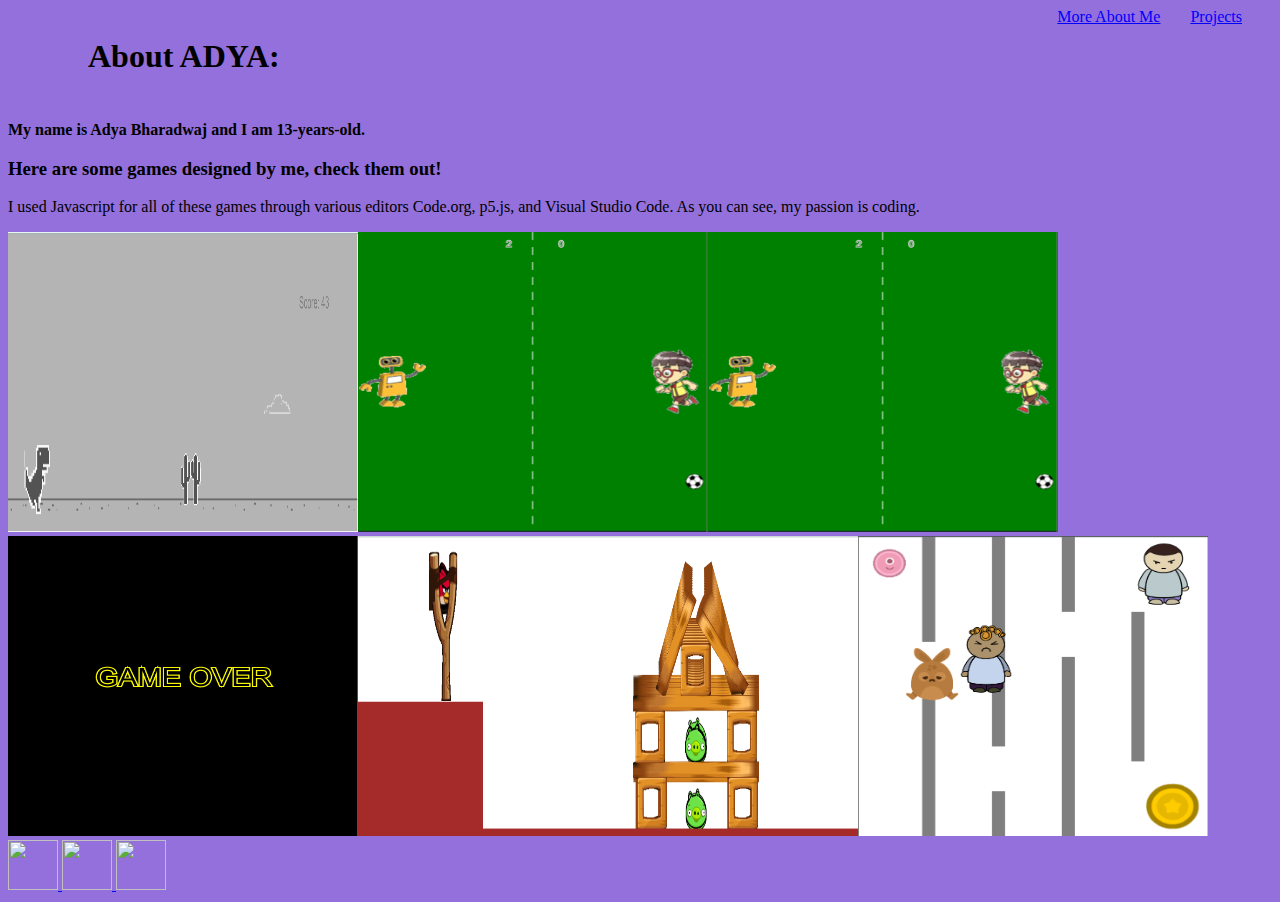
==== index.html @ 0c985a30 "Add files via upload" ====
<!DOCTYPE HTML>
<html>
    <head>

        <title> Adya's Portfolio </title>

        <link rel = "stylesheet"
        type = "text/css"
        href = "style.css"/>

    </head>

    <body>

        <div class = "header">

        <h1> <B> About ADYA: </B> </h1>

        <div class = "header2">
            <a href = "aboutMe.html"> More About Me </a>
            <a href = "index.html"> Projects </a>
        </div>

        </div>

        <p> <B> My name is Adya Bharadwaj and I am 13-years-old. </B></p>

        <h3> Here are some games designed by me, check them out! </h3>
        <p> I used Javascript for all of these games through various editors Code.org, p5.js, and Visual Studio Code. As you can see, my passion is coding.</p>

        <div class = "grid">

        <div class = "grid2">
            <a href = "https://editor.p5js.org/ad.b.aithal/present/Q_zgF5F5T"> <img src = "trexGame.png" width = 350 height = 300 /> </a>
            <p> Trex Infinite Runner Game </p>
        </div>

        <div class = "grid2">
            <a href = "https://studio.code.org/projects/gamelab/2IWRAextIypt1Yh3a0_SbBxxahi2DIx_hEsOzzTc10c"> <img src = "soccer.png" width = 350 height = 300 /> </a>
            <p> Multiplayer Soccer Game </p>
        </div>

        <div class = "grid2">
            <a href = "https://adya474.github.io/CarRacingGameFinal/"> <img src = "soccer.png" width = 350 height = 300 /> </a>
            <p> Multiplayer Car Game </p>
        </div>

        <div class = "grid2">
            <a href = "https://editor.p5js.org/ad.b.aithal/present/jkXK-yZRk"> <img src = "ghosttower.png" width = 350 height = 300 /> </a>
            <p> Ghost Runner Game </p>
        </div>

        <div class = "grid2">
            <a href = "https://adya474.github.io/FinalAngryBirdsGame/"> <img src = "angrybirds.png" width = 500 height = 300 /> </a>
            <p> Angry Birds </p>
        </div>
        
        <div class = "grid2">
            <a href = "https://studio.code.org/projects/gamelab/yVIL9s43eydQ9YJlHxBXGYC9vJ6vvhGFJrqlWZGE2-g"> <img src = "hardgame.png" width = 350 height = 300 /> </a>
            <p> World's Hardest Game </p>
        </div>

        </div>
        <a href = "#"> <img src = "Icons/fb.png" width = 50 height = 50/> </a>
        <a href = "#"> <img src = "Icons/insta.png" width = 50 height = 50/> </a>
        <a href = "#"> <img src = "Icons/youtube.png" width = 50 height = 50/> </a>

    </body>

</html>
---- style.css ----
h1
{
    margin: 30px;
    padding-left: 50px;

}

*{
    background-color: mediumpurple;
}


.header
{

    display: flex;
    justify-content: space-between;
}

.header2
{
    display:flex;
    justify-content: space-evenly;
    

}

.header2 a{
    margin-right: 30px;
}

.grid
{

    background-color: mediumpurple;
    display: flex;
    flex-wrap: wrap;
    
}
.grid2 {
    position:relative;
}

.grid2 p{
    position: absolute;
    top:50%;
    left:50%;
    transform : translate(-50%,-50%);
    opacity: 0
}

.grid2:hover p{
    
    opacity: 1;

}

.grid2:hover img{

    opacity: 0.3;

}

body
{
    background-color:mediumpurple;
}

a:link {
    color:blue;
}

a:visited{

    color:blueviolet;
}
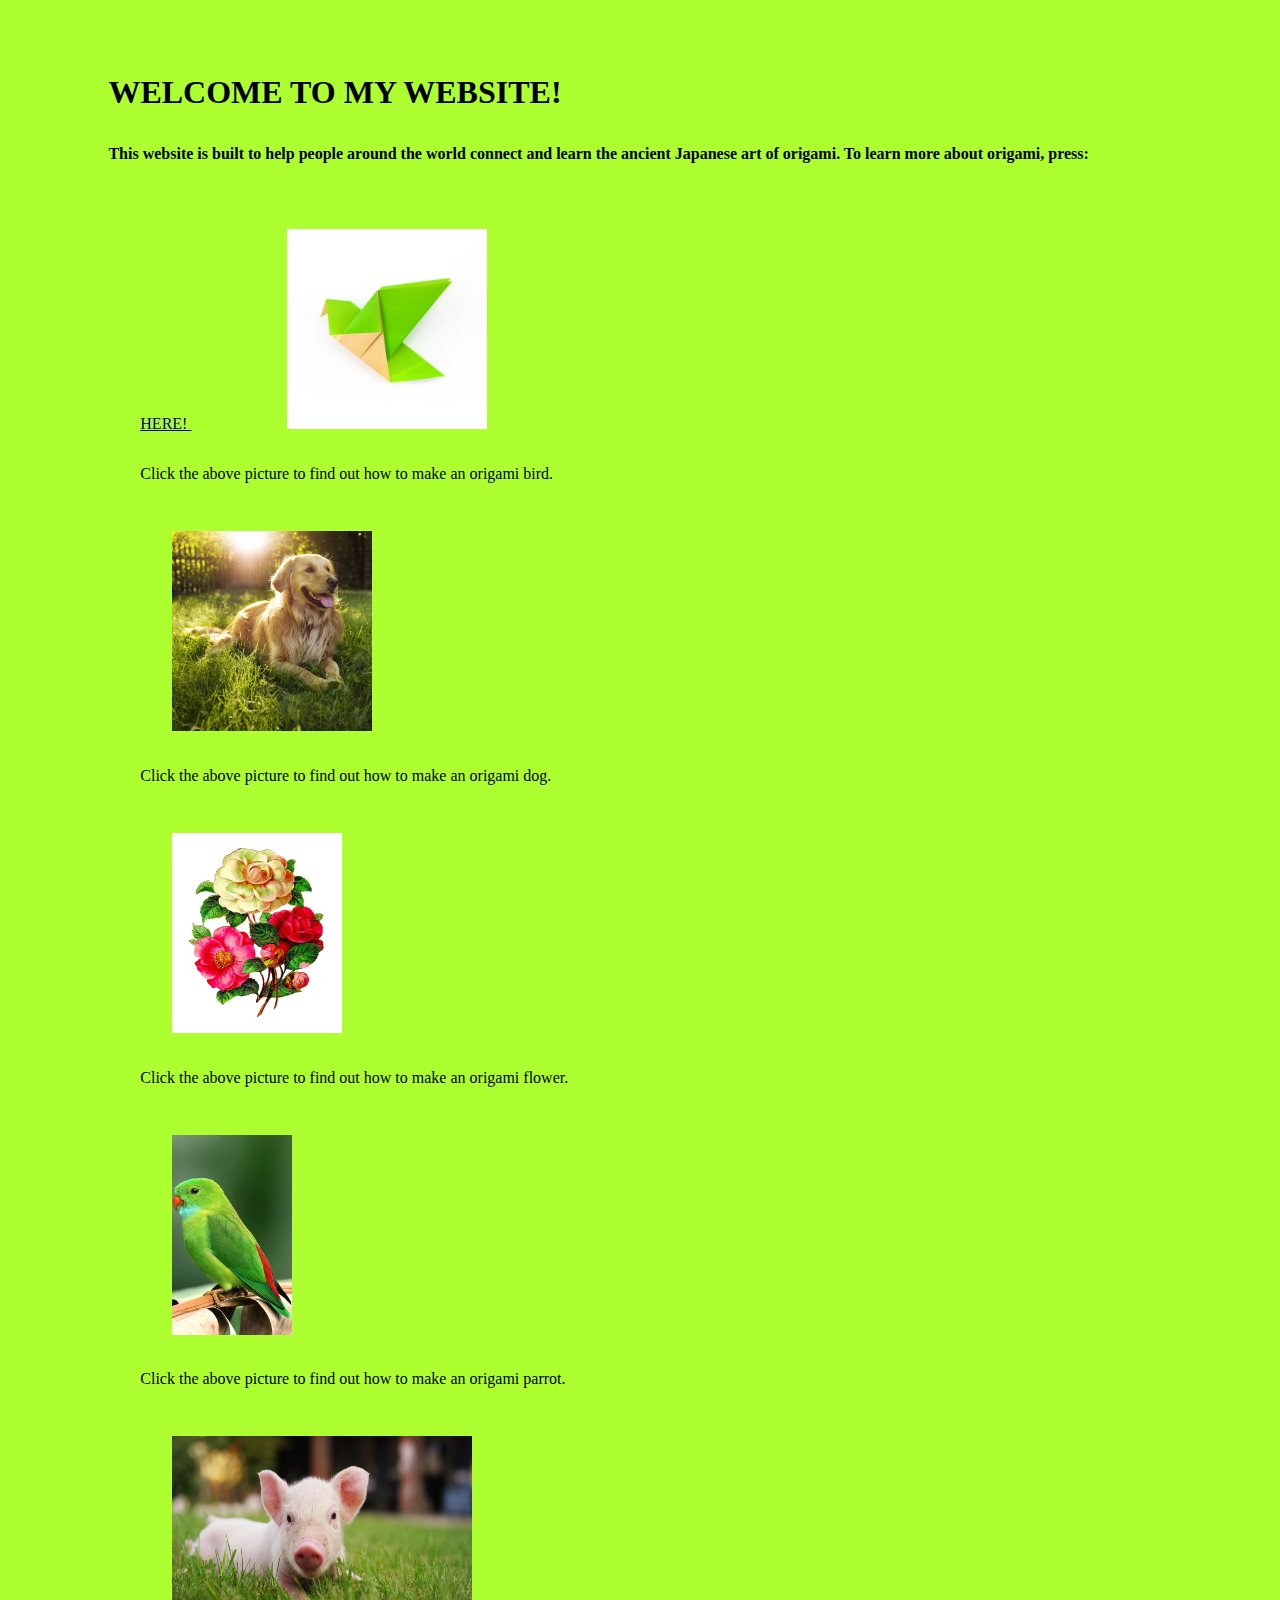
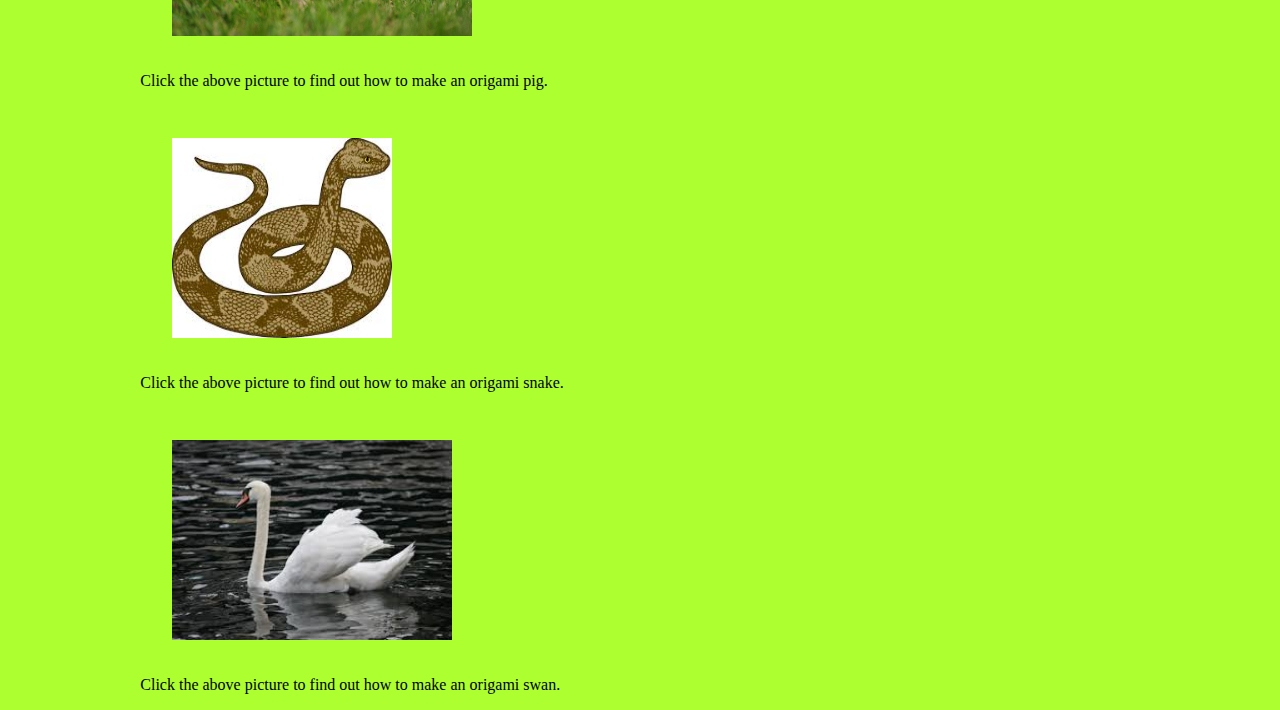
==== commit 04349702: "Add files via upload" ====
--- a/index.html
+++ b/index.html
@@ -1,70 +1,56 @@
-<!DOCTYPE HTML>
+<!DOCTYPE html>
 <html>
-    <head>
 
-        <title> Adya's Portfolio </title>
+<head>
 
-        <link rel = "stylesheet"
+    <title> Adya's Origami Website </title>
+
+    <link rel = "stylesheet"
         type = "text/css"
         href = "style.css"/>
 
-    </head>
+</head>
 
-    <body>
+<body>
 
-        <div class = "header">
+ <h1> WELCOME TO MY WEBSITE! </h1>
 
-        <h1> <B> About ADYA: </B> </h1>
+ <h4> This website is built to help people around the world connect and learn the ancient Japanese art of origami. To learn more about origami, press:</h4>
 
-        <div class = "header2">
-            <a href = "aboutMe.html"> More About Me </a>
-            <a href = "index.html"> Projects </a>
-        </div>
+<div class="pics">
 
-        </div>
+ <a href = "origami.html"> HERE! </a>
 
-        <p> <B> My name is Adya Bharadwaj and I am 13-years-old. </B></p>
+ <a href = "bird.html"> <img src="birdDisplay.jpg" width = 200 height = 200/> </a>
 
-        <h3> Here are some games designed by me, check them out! </h3>
-        <p> I used Javascript for all of these games through various editors Code.org, p5.js, and Visual Studio Code. As you can see, my passion is coding.</p>
+ <p> Click the above picture to find out how to make an origami bird. </p>
 
-        <div class = "grid">
+ <a href = "dog.html"> <img src="dogDisplay.jpg" width = 200 height = 200/> </a>
 
-        <div class = "grid2">
-            <a href = "https://editor.p5js.org/ad.b.aithal/present/Q_zgF5F5T"> <img src = "trexGame.png" width = 350 height = 300 /> </a>
-            <p> Trex Infinite Runner Game </p>
-        </div>
+ <p> Click the above picture to find out how to make an origami dog. </p>
 
-        <div class = "grid2">
-            <a href = "https://studio.code.org/projects/gamelab/2IWRAextIypt1Yh3a0_SbBxxahi2DIx_hEsOzzTc10c"> <img src = "soccer.png" width = 350 height = 300 /> </a>
-            <p> Multiplayer Soccer Game </p>
-        </div>
+ <a href = "flower.html"> <img src="flowerDisplay.jpg" width = 170 height = 200/> </a>
 
-        <div class = "grid2">
-            <a href = "https://adya474.github.io/CarRacingGameFinal/"> <img src = "soccer.png" width = 350 height = 300 /> </a>
-            <p> Multiplayer Car Game </p>
-        </div>
+ <p> Click the above picture to find out how to make an origami flower. </p>
+ 
+ <a href = "parrot.html"> <img src="parrotDisplay.jpg" width = 120 height = 200/> </a>
 
-        <div class = "grid2">
-            <a href = "https://editor.p5js.org/ad.b.aithal/present/jkXK-yZRk"> <img src = "ghosttower.png" width = 350 height = 300 /> </a>
-            <p> Ghost Runner Game </p>
-        </div>
+ <p> Click the above picture to find out how to make an origami parrot. </p>
 
-        <div class = "grid2">
-            <a href = "https://adya474.github.io/FinalAngryBirdsGame/"> <img src = "angrybirds.png" width = 500 height = 300 /> </a>
-            <p> Angry Birds </p>
-        </div>
-        
-        <div class = "grid2">
-            <a href = "https://studio.code.org/projects/gamelab/yVIL9s43eydQ9YJlHxBXGYC9vJ6vvhGFJrqlWZGE2-g"> <img src = "hardgame.png" width = 350 height = 300 /> </a>
-            <p> World's Hardest Game </p>
-        </div>
+ <a href = "pig.html"> <img src="pigDisplay.jpg" width = 300 height = 200/> </a>
 
-        </div>
-        <a href = "#"> <img src = "Icons/fb.png" width = 50 height = 50/> </a>
-        <a href = "#"> <img src = "Icons/insta.png" width = 50 height = 50/> </a>
-        <a href = "#"> <img src = "Icons/youtube.png" width = 50 height = 50/> </a>
+ <p> Click the above picture to find out how to make an origami pig. </p>
 
-    </body>
+ <a href = "snake.html"> <img src="snakeDisplay.jpg" width = 220 height = 200/> </a>
+
+ <p> Click the above picture to find out how to make an origami snake. </p>
+
+ <a href = "swan.html"> <img src="swanDisplay.jpg" width = 280 height = 200/> </a>
+
+ <p> Click the above picture to find out how to make an origami swan. </p>
+
+</div>
+
+</body>
 
 </html>--- a/style.css
+++ b/style.css
@@ -1,76 +1,29 @@
-h1
-{
-    margin: 30px;
-    padding-left: 50px;
+.pics{
+
+    display: flexbox;
+    justify-content: space-evenly;
+    border-color: darkslategray;
+}
+
+a:link{
+
+    color:darkblue
+
+}
+
+a:visited{
+
+    color:blueviolet
 
 }
 
 *{
-    background-color: mediumpurple;
-}
 
+    background-color:greenyellow;
 
-.header
-{
+    margin-top: 3%;
 
-    display: flex;
-    justify-content: space-between;
-}
+    margin-left: 3%;
 
-.header2
-{
-    display:flex;
-    justify-content: space-evenly;
-    
-
-}
-
-.header2 a{
-    margin-right: 30px;
-}
-
-.grid
-{
-
-    background-color: mediumpurple;
-    display: flex;
-    flex-wrap: wrap;
-    
-}
-.grid2 {
-    position:relative;
-}
-
-.grid2 p{
-    position: absolute;
-    top:50%;
-    left:50%;
-    transform : translate(-50%,-50%);
-    opacity: 0
-}
-
-.grid2:hover p{
-    
-    opacity: 1;
-
-}
-
-.grid2:hover img{
-
-    opacity: 0.3;
-
-}
-
-body
-{
-    background-color:mediumpurple;
-}
-
-a:link {
-    color:blue;
-}
-
-a:visited{
-
-    color:blueviolet;
+    margin-right: 3%;
 }